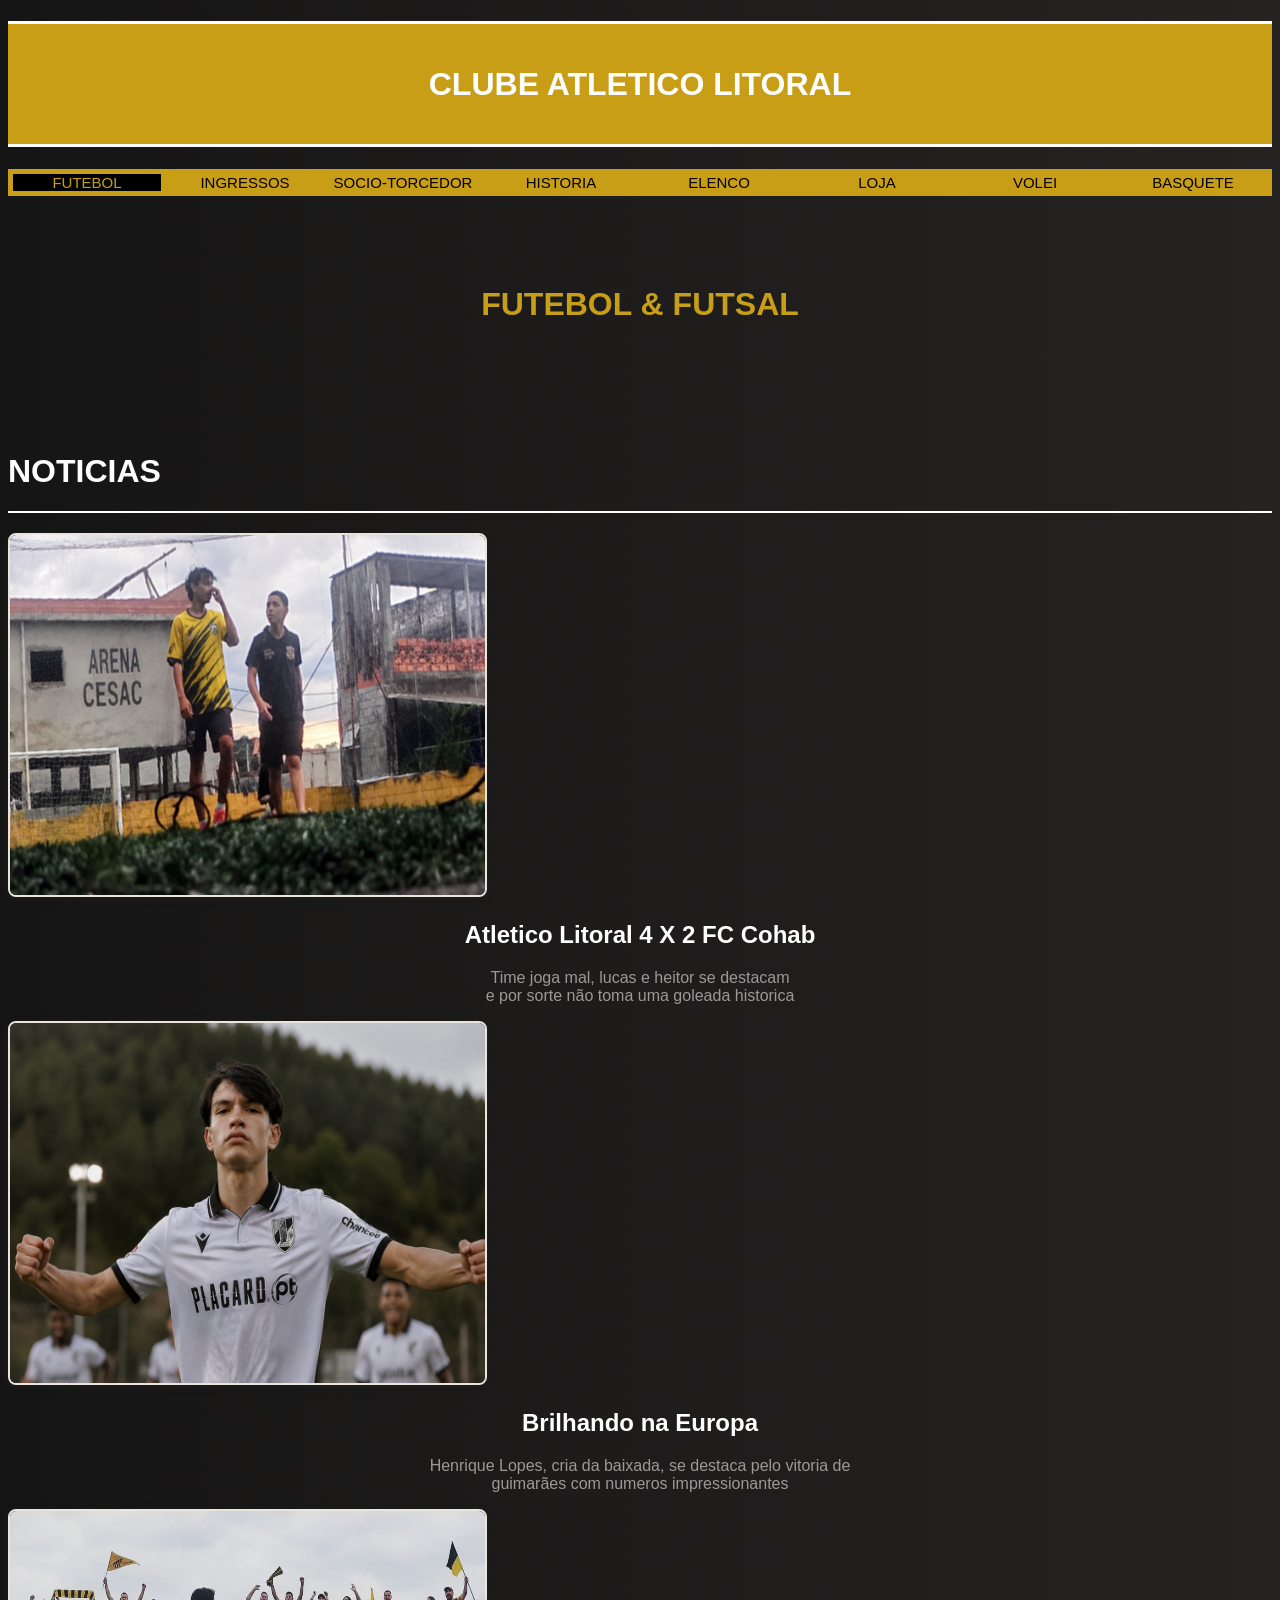
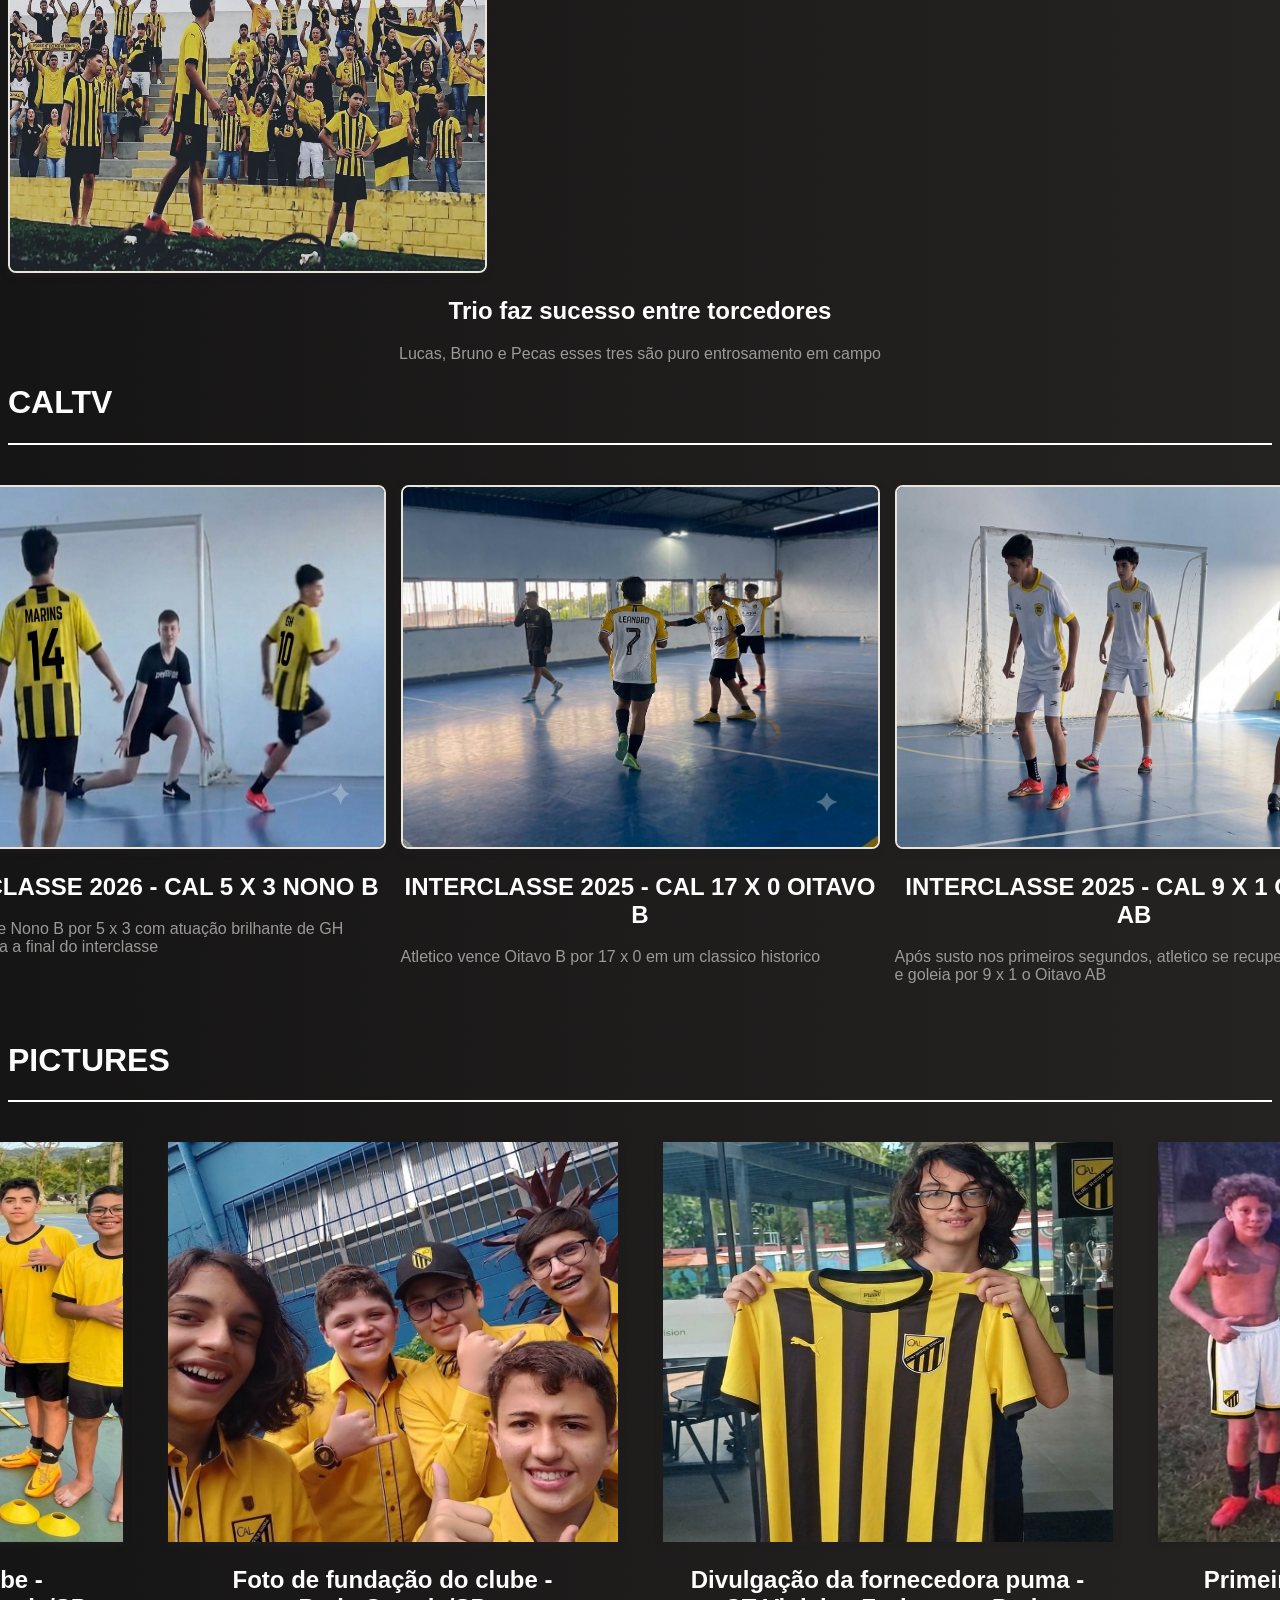
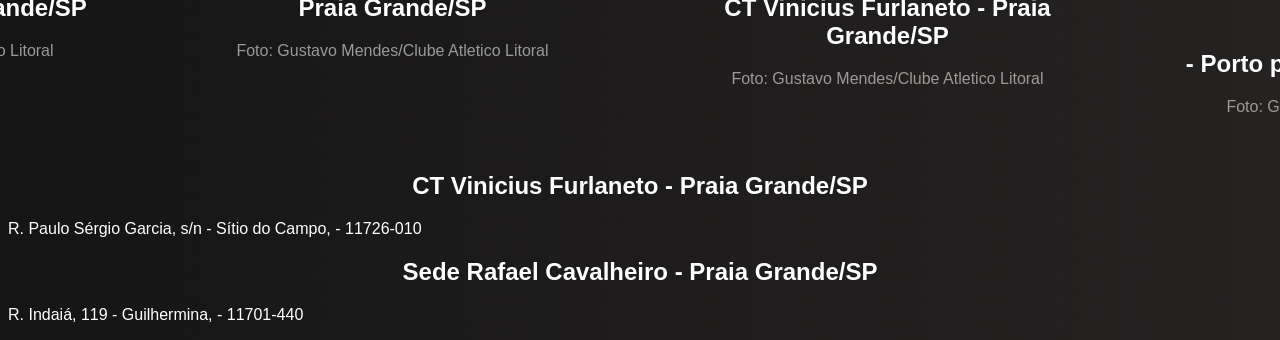
==== futebolcalpagina.html @ 5944fb0d "Add files via upload" ====
<!DOCTYPE html>
<html lang="en">
<head>
    <meta charset="UTF-8">
    <meta name="viewport" content="width=device-width, initial-scale=1.0">
    <link rel="stylesheet" href="style.css">
    <title>Clube Atletico Litoral/Futebol</title>
    <link rel="icon" type="image/png" href="CAL.png">
    <link rel="preconnect" href="https://fonts.googleapis.com">
    <link rel="preconnect" href="https://fonts.gstatic.com" crossorigin>
    <link href="https://fonts.google.com/share?selection.family=Oswald:wght@200..700|Rajdhani:wght@300;400;500;600;700" rel="stylesheet">
</head>
<body>
<h1 style="color: #fdfdfd; text-align: center; height: 120px; background-color: #c79e16;display: flex; align-items: center; justify-content: center;   border-top: 3px solid #fdfdfd;
  border-bottom: 3px solid #fdfdfd;">
CLUBE ATLETICO LITORAL</h1>

<nav class="menu">
<a href="futebolcalpagina.html" style="background-color: black; color: #c79e16;">FUTEBOL</a>
<a href="https://www.futebol.com.br/" >INGRESSOS</a>
<a href="https://www.futebol.com.br/" >SOCIO-TORCEDOR</a>
<a href="https://www.futebol.com.br/" >HISTORIA</a>
<a href="https://www.futebol.com.br/" >ELENCO</a>
<a href="https://www.futebol.com.br/" >LOJA</a>
<a href="https://www.futebol.com.br/" >VOLEI</a>
<a href="https://www.futebol.com.br/" >BASQUETE</a>
</nav>
<h1 style="margin-top: 90px; color: #c79e16; text-align: center;">FUTEBOL & FUTSAL</h1>

<h1 style="color: #fdfdfd; display: flex; margin-top: 130px;">NOTICIAS</h1><hr>

<div class="noticiasfutebol">
<a href="" target="_blank" style="text-decoration: none;">
<img src="jogoxcohab.png" alt="Picture 1" width="475" height="360">
<h2 style="color: #ffffff; text-align: center;"> Atletico Litoral 4 X 2 FC Cohab </h2>
<p style="color: #9b9a98; text-align: center;"> Time joga mal, lucas e heitor se destacam <br> e por sorte não toma uma goleada historica</p>
</a>
<a href="" target="_blank" style="text-decoration: none;">
<img src="henriquevitoriaguimaraes.png" alt="Picture 1" width="475" height="360">
<h2 style="color: #ffffff; text-align: center;"> Brilhando na Europa </h2>
<p style="color: #9b9a98; text-align: center;"> Henrique Lopes, cria da baixada, se destaca pelo vitoria de <br> guimarães com numeros impressionantes</p>
</a>
<a href="" target="_blank" style="text-decoration: none;">
<img src="triocal.jpeg" alt="Picture 1" width="475" height="360">
<h2 style="color: #ffffff; text-align: center;"> Trio faz sucesso entre torcedores </h2>
<p style="color: #9b9a98; text-align: center;"> Lucas, Bruno e Pecas esses tres são puro entrosamento em campo </p>
</a>
</div>
<h1 style="color: #fdfdfd; display: flex;">CALTV</h1><hr>
<div class="videos">
<a href="https://www.youtube.com/watch?v=5g0k1J6j8xM" target="_blank" style="text-decoration: none;" >
<img src="caltvprincipal.png" alt="CALTV" width="475" height="360">
<h2 display: flex;">INTERCLASSE 2026 - CAL 5 X 3 NONO B</h2>
<p style="color: #9b9a98; display: flex;">Atletico vence Nono B por 5 x 3 com atuação brilhante de GH <br>
  e avança para a final do interclasse</p>
</a>
<a href="https://www.youtube.com/watch?v=5g0k1J6j8xM" target="_blank" style="text-decoration: none;">
<img src="caltv2.png" alt="Play" width="475" height="360">
<h2  display: flex;>INTERCLASSE 2025 - CAL 17 X 0 OITAVO B</h2>
<p style="color: #9b9a98; display: flex;">Atletico vence Oitavo B por 17 x 0 em um classico historico</p>
</a>
<a href="https://www.youtube.com/watch?v=5g0k1J6j8xM" target="_blank" style="text-decoration: none;">
<img src="caltv4.png" alt="Play" width="475" height="360">
<h2  display: flex;>INTERCLASSE 2025 - CAL 9 X 1 OITAVO AB</h2>
<p style="color: #9b9a98; display: flex;">Após susto nos primeiros segundos, atletico se recupera <br>
   e goleia por 9 x 1 o Oitavo AB</p>
</a>
</div>
<h1 style="color: #fdfdfd; display: flex;">PICTURES</h1><hr>
<div class="pictures">
<a href="calhistoriapagina.html" target="_blank" style="text-decoration: none;">
<img src="calfundacao1.jpeg" alt="Picture 1" width="450" height="400">
<h2 style="color: #ffffff; text-align: center;"> Primeiro treino do clube - <br> Porto pequeno - Praia Grande/SP </h2>
<p style="color: #9b9a98; text-align: center;"> Foto: Gustavo Mendes/Clube Atletico Litoral</p>
</a>
<a href="calhistoriapagina.html" target="_blank" style="text-decoration: none;">
<img src="calfundacao2.jpeg" alt="Picture 2" width="450" height="400">
<h2 style="color: #ffffff; text-align: center;"> Foto de fundação do clube - <br> Praia Grande/SP </h2>
<p style="color: #9b9a98; text-align: center;"> Foto: Gustavo Mendes/Clube Atletico Litoral</p>
</a>
<a href="calhistoriapagina.html" target="_blank" style="text-decoration: none;">
<img src="calfundacao3.jpeg" alt="Picture 3" width="450" height="400">
<h2 style="color: #ffffff; text-align: center;"> Divulgação da fornecedora puma - <br> CT Vinicius Furlaneto - Praia Grande/SP </h2>
<p style="color: #9b9a98; text-align: center;"> Foto: Gustavo Mendes/Clube Atletico Litoral</p>
</a>
<a href="calhistoriapagina.html" target="_blank" style="text-decoration: none;">
<img src="calfundacao4.jpeg" alt="Picture 3" width="450" height="400">
<h2 style="color: #ffffff; text-align: center;"> Primeira vitoria da historia é de goleada <br> CAL 5 x 2 MDV <br> - Porto pequeno - Praia Grande/SP </h2>
<p style="color: #9b9a98; text-align: center;"> Foto: Gustavo Mendes/Clube Atletico Litoral</p>
</a>
</div>
</section>                 
<footer>
<div class="rodape2">
<h2 style="color: rgb(255, 255, 255) ;">CT Vinicius Furlaneto - Praia Grande/SP</h2> 
<p style="color: rgb(255, 255, 255) ;">R. Paulo Sérgio Garcia, s/n - Sítio do Campo, - 11726-010</p>

<h2 style="color: #ffffff ;">Sede Rafael Cavalheiro - Praia Grande/SP</h2> 
<p style="color: rgb(255, 255, 255) ;">R. Indaiá, 119 - Guilhermina, - 11701-440</p>
</div>
</footer>

</body>
</html>
---- style.css ----
body{
  background-image: linear-gradient(to right, #161515, #252322);
  font-family: 'Rajdhani', sans-serif;
}

h2{
  color: #c79e16;
  text-align: center;
  font-family: 'Oswald', sans-serif;

}
.menu {
  display: flex;
  justify-content: center;
  margin-top: 20px;
  background-color: #c79e16;
}

.menu a{
  flex: 1;
  color: #050000;
  text-decoration: none;
  margin: 5px;
  font-size: 15px;
  text-align: center;
  transition: background-color 0.3s ease;
}

.menu a:hover {
  background-color: #312b2b;
  color: #c79e16;
}

.noticias {
  display: flex;
  flex-wrap: nowrap;
  justify-content: center;
  gap: 15px;
  padding: 20px;
}

figcaption {
    text-align: center;
}

.card img {
    transition: 0.3s;
}
.card:hover img{
    transform: scale(0.97);
}


article {
  flex: 1 1 0;  
  max-width: calc(50% - 20px); 
  margin-bottom: 20px;
  padding: 10px;
  background: rgb(43, 43, 41);
  border-radius: 8px;
  border: 3px solid #e9e5dc;
  box-shadow: 0 2px 6px rgba(31, 30, 29, 0.87);
}

.tabela {
display: none;
margin-top: 20px;
}
table {
border-collapse: collapse;
width: 300px;
}
th, td {
border: 1px solid #ecaf06;
padding: 8px;
text-align: left;
}
th {
background-color: #161111;
 }

select {
  color: #fdfdfd;
  background-color: #161111;
  display: block;
  margin: 20px auto;
  padding: 10px;
  font-size: 16px;
  border-radius: 4px;
  border: 3px solid #eca813;
}

table {
  margin: 0 auto;
  border-collapse: collapse;
  width: 50%;
}

.time {
  position: relative;
  background-color: #eca813; 
  display: flex;
  flex-wrap: wrap;
  justify-content: center;
  gap: 60px;
  padding: 35px;
  margin: 60px auto;
  max-width: 1200px;
  border-radius: 16px;
  margin-top: 50px;
  margin-bottom: 50px;
}

.time h1 {
    width: 100%;
    text-align: center;
    background-color: #161111;
    width: 76%;
    padding: 7px;  
    border-radius: 5px;
    font-size: 23px;
}

hr {
  border: 1px solid #fffefb;
  margin: 20px 0;
}

.legenda {
  position: relative;       
  width: 40%;        
  background-color: #000000e1;
  color: #fdfdfd;
  text-align: center;
  padding: 10px;
  margin-top: -43px;     
  margin-left: 130px;
  font-size: 20px;
}

.imagens {
 background-color: #131212;
  padding: 20px;
  border-radius: 8px;
  margin-top: 65px;
}

img {
 border-radius: 8px;
  border: 2px solid #e9e5dc;
  box-shadow: 0 2px 6px rgba(31, 30, 29, 0.87);
}

.carde img {
    transition: 0.3s;
}
.carde:hover img{
    transform: scale(1.07);
}

.videos {
  display: flex;
  flex-wrap: nowrap;
  justify-content: center;
  gap: 15px;
  padding: 20px;
}

.videos h2 {
  color: #ffffff;
  text-align: center;
  font-family: 'Oswald', sans-serif;
  width: 100%;
  transition: color 0.1s ease;
}

.videos h2:hover {
  color: #c79e16;
}


.pictures {
display: flex;
  flex-wrap: nowrap;
  justify-content: center;
  gap: 45px;
  padding: 20px;
}

.pictures img{
  border: none;
  border-color: none;
  border-radius: 0;
}

.patrociniomasters{
display: flex;
  flex-wrap: nowrap;
  justify-content: center;
   gap: 15px;
  padding: 20px;
}

.rodape{
padding: 20px;
flex-wrap: wrap;
text-align: center;
}
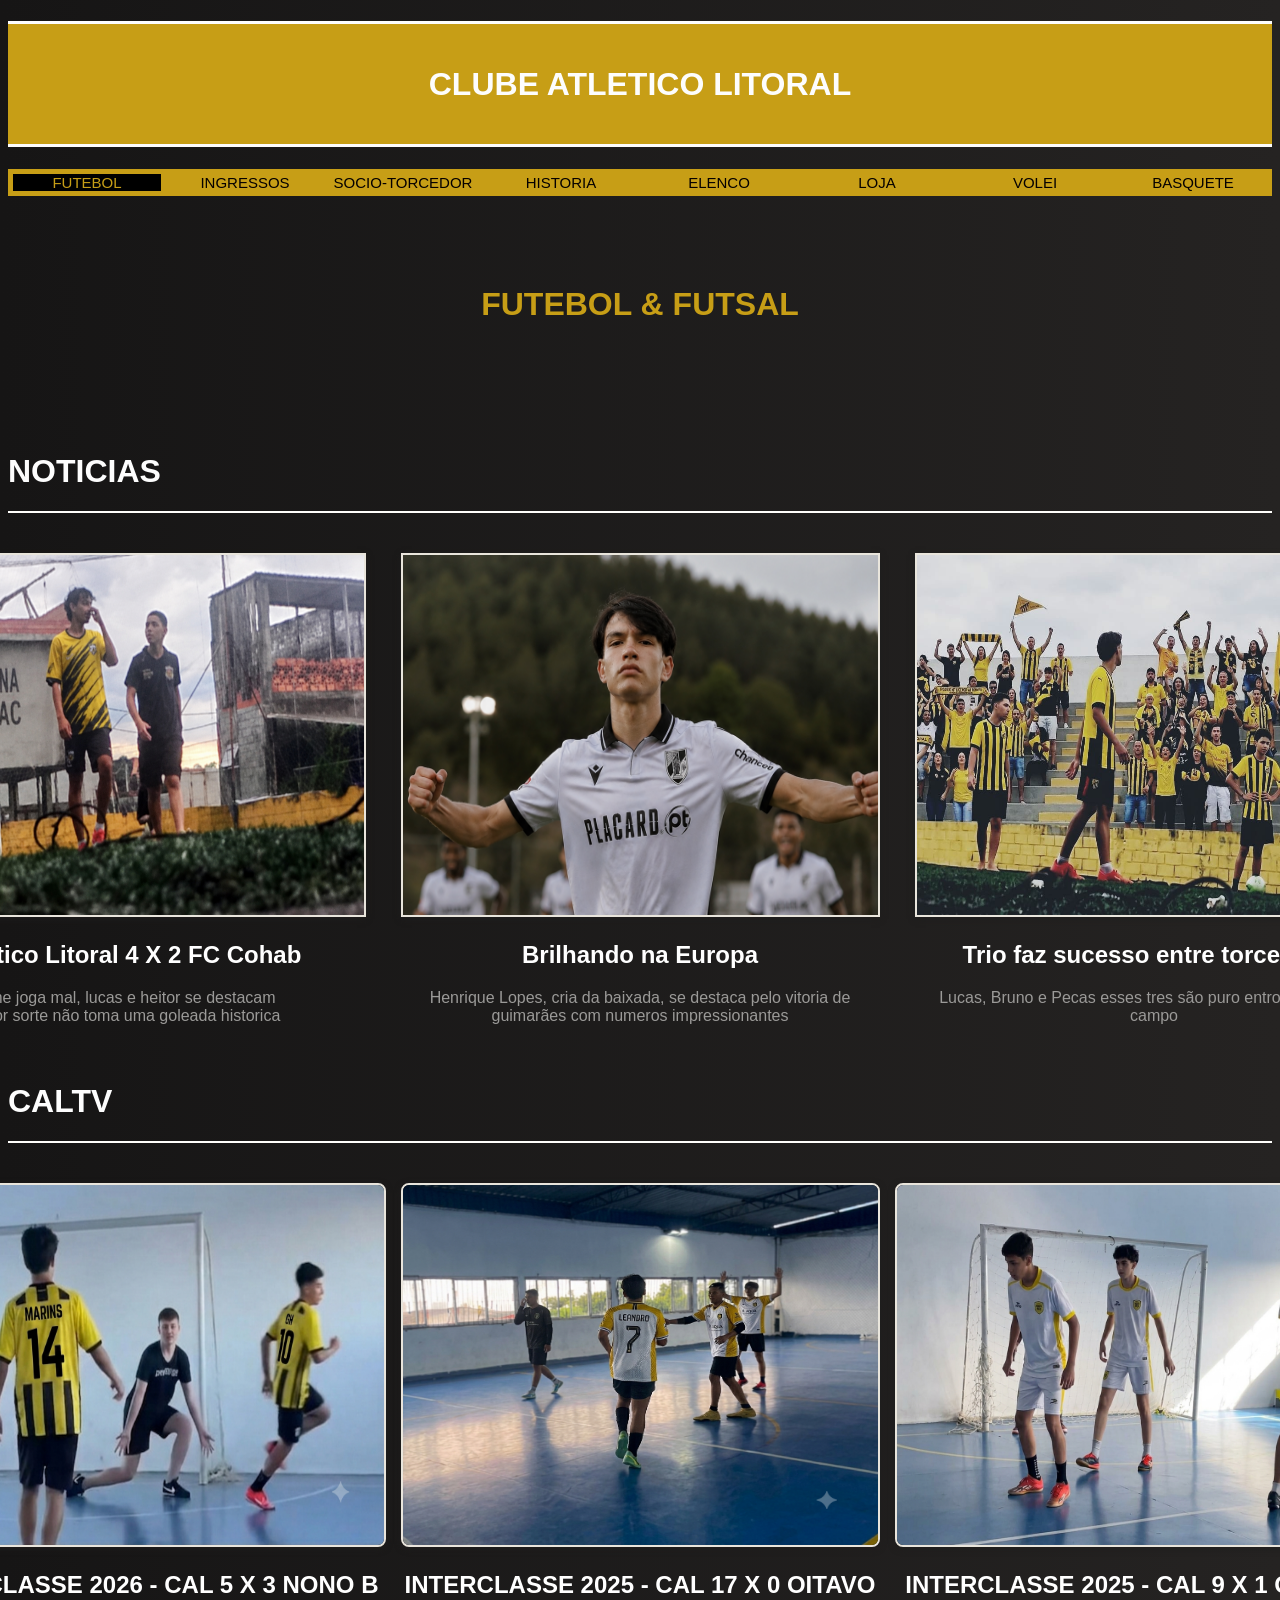
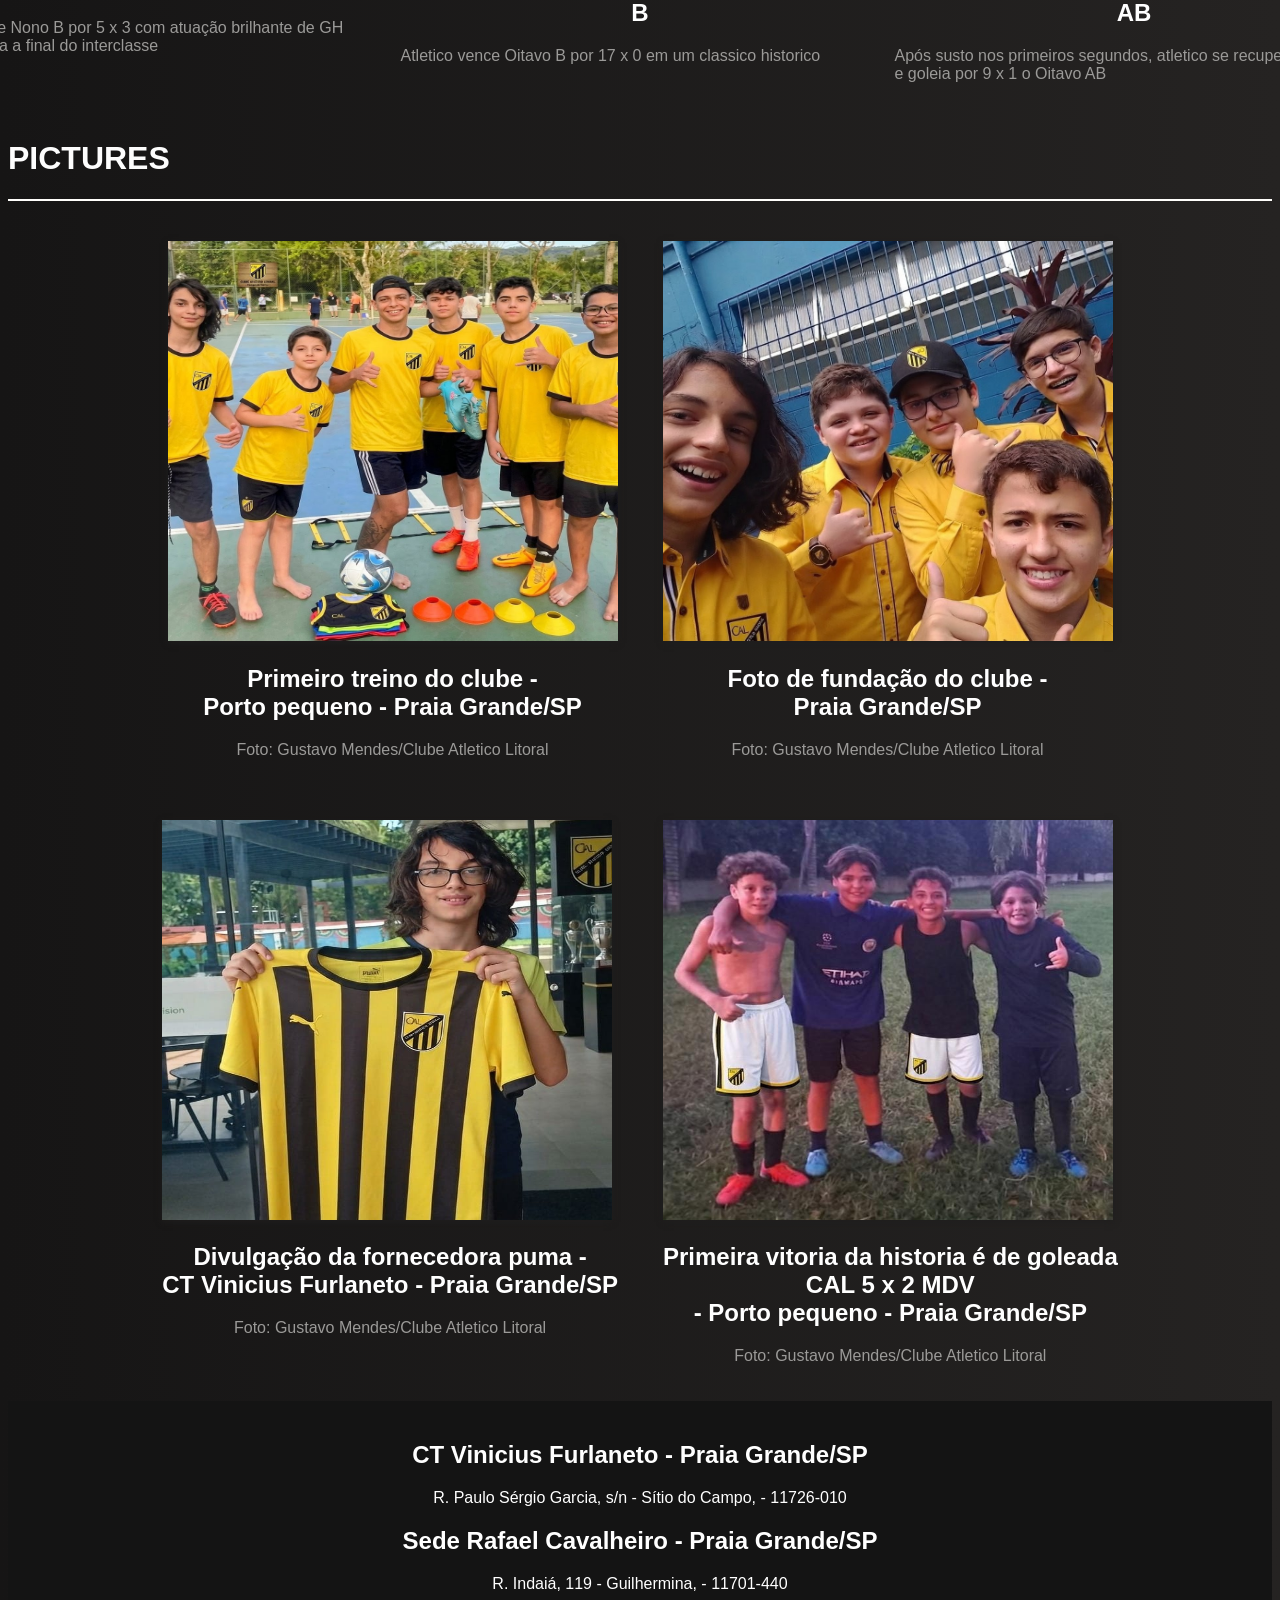
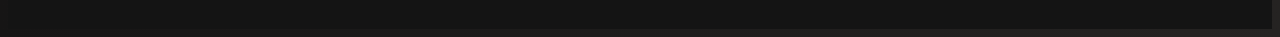
==== commit 725097e1: "Update futebolcalpagina.html" ====
--- a/futebolcalpagina.html
+++ b/futebolcalpagina.html
@@ -17,8 +17,8 @@
 
 <nav class="menu">
 <a href="futebolcalpagina.html" style="background-color: black; color: #c79e16;">FUTEBOL</a>
-<a href="https://www.futebol.com.br/" >INGRESSOS</a>
-<a href="https://www.futebol.com.br/" >SOCIO-TORCEDOR</a>
+<a href="ingressoscal.html" >INGRESSOS</a>
+<a href="sociocalpagina.html" >SOCIO-TORCEDOR</a>
 <a href="https://www.futebol.com.br/" >HISTORIA</a>
 <a href="https://www.futebol.com.br/" >ELENCO</a>
 <a href="https://www.futebol.com.br/" >LOJA</a>
@@ -102,4 +102,4 @@
 
 </body>
 </html> 
- + 
--- a/style.css
+++ b/style.css
@@ -181,7 +181,7 @@
 
 .pictures {
 display: flex;
-  flex-wrap: nowrap;
+  flex-wrap: wrap;
   justify-content: center;
   gap: 45px;
   padding: 20px;
@@ -207,3 +207,109 @@
 text-align: center;
 }
 
+.noticiasfutebol{
+display: flex;
+  flex-wrap: nowrap;
+  justify-content: center;
+   gap: 35px;
+  padding: 20px;
+}
+
+.noticiasfutebol img{
+  border-radius: 0;
+}
+
+.rodape2{
+background-color: #141414;
+padding: 20px;
+flex-wrap: wrap;
+text-align: center;
+}
+
+.redessociaiselogin{
+  display: flex;
+  gap: 10px;
+  flex-wrap: wrap;
+  justify-content: center
+  
+}
+
+.jogosingressos{
+display: flex;
+  flex-wrap: wrap;
+  justify-content: center;
+  gap: 35px;
+  padding: 20px;
+  margin-top: 55PX;
+}
+
+.socioingressos {
+    background-color: #c4890a;
+    display: flex;            
+    flex-direction: row;      
+    align-items: center;      
+    gap: 20px;                
+    padding: 20px;
+    margin: 60px auto;
+    border-radius: 16px;
+    margin-top: 58px;
+}
+
+.socioingressos a {
+    display: flex;           
+    align-items: center;    
+    gap: 60px;              
+    text-decoration: none;   
+}
+
+.socioingressos h1{
+  background-color: #050000;
+  border-radius: 10px;
+  padding: 40px;
+}
+
+.areadeingressos{
+ background-image: linear-gradient(to right, #111111, #0e0d0d);
+}
+
+.sociopag{
+  background-image: url(backgroundsocios.png);
+   background-repeat: no-repeat; 
+    background-size: cover; 
+    background-position: center; 
+    background-attachment: fixed
+}
+
+.sociosplanos{
+   display: flex;
+   justify-content: center;  
+   gap: 40px;
+   margin-top: 100px;
+}
+
+.sociosplanos h2{
+  color: #ffffff;
+}
+
+.rodapesocios{
+background-color: #141414;
+padding: 20px;
+flex-wrap: wrap;
+text-align: center;
+margin-top: 150px;
+}
+
+.jasocio h3{
+  text-align: center;
+   height: 50PX; 
+   background-color: black;
+   display: flex; 
+   align-items: center; 
+   justify-content: center;
+   color: #ffffff;
+     transition: color 0.1s ease;
+}
+
+.jasocio h3:hover{
+   color: #c79e16;
+}
